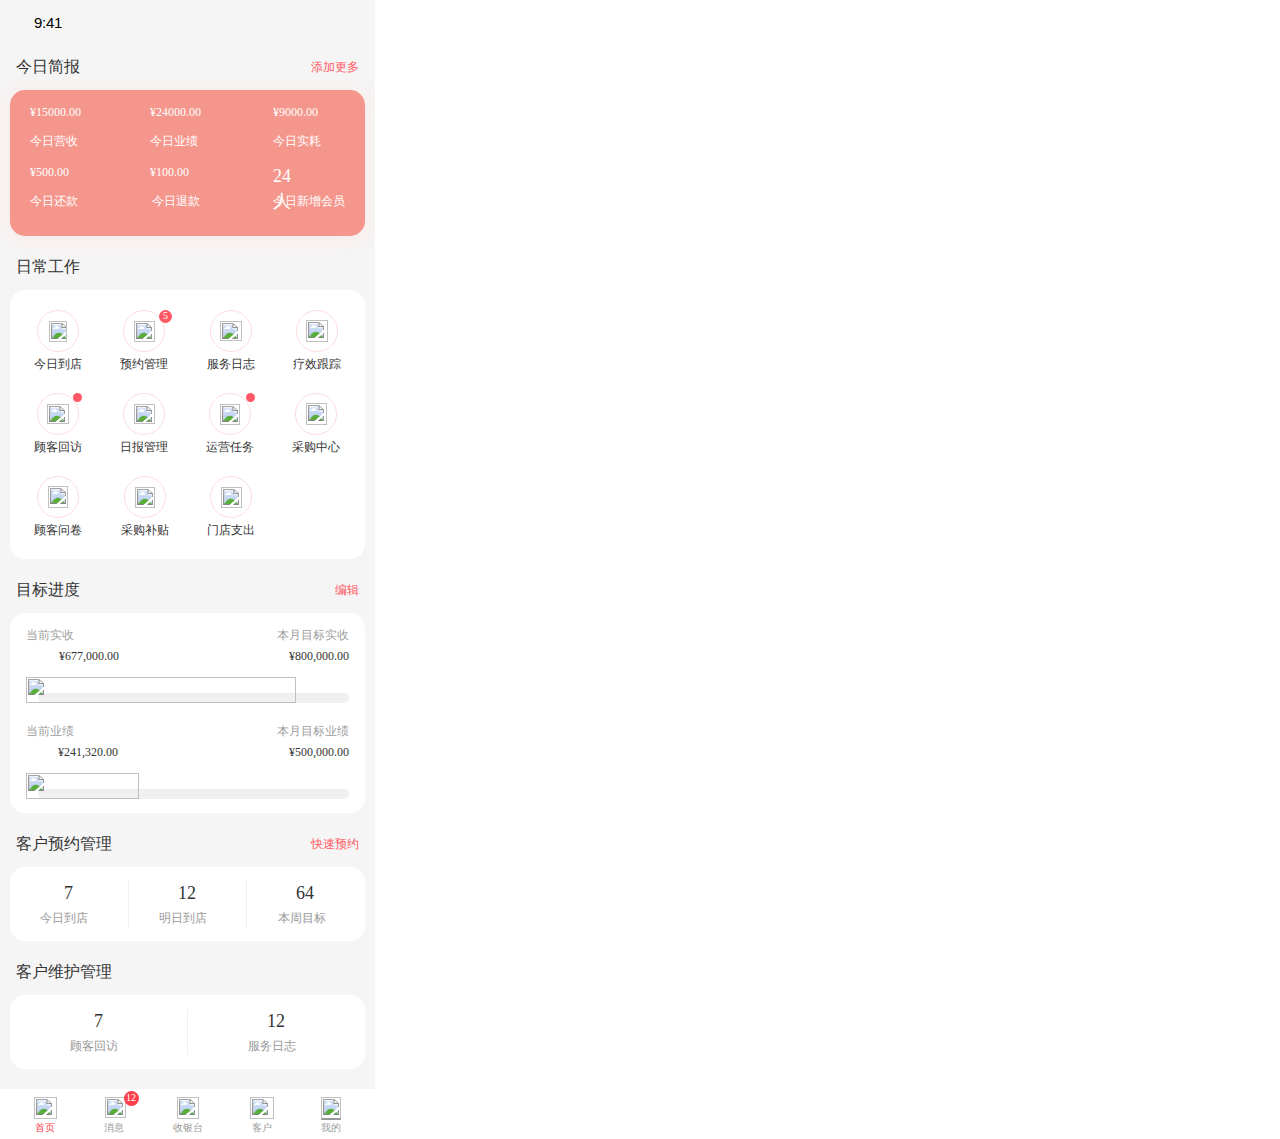
==== lanhu/lanhu.html @ e345dccb "测试" ====
<!DOCTYPE html>
<html lang="en">

<head>
  <meta charset="UTF-8" />
  <meta name="viewport" content="width=device-width, initial-scale=1.0" />
  <title>Document</title>
  <style>
    body {
      margin: 0;
    }

    ::-webkit-scrollbar {
      display: none;
    }

    .container {
      z-index: 1;
      position: relative;
      width: 375px;
      height: 1139px;
      background-color: rgba(245, 245, 245, 1);
      overflow: hidden;
      box-sizing: border-box;
      display: flex;
      flex-direction: column;
      justify-content: flex-end;
      padding-bottom: 0;
    }

    .outer1 {
      z-index: auto;
      width: 375px;
      height: 1125px;
      display: flex;
      flex-direction: column;
    }

    .mod1 {
      z-index: auto;
      width: 340px;
      height: 18px;
      margin-left: 21px;
      margin-top: 0;
      flex-direction: row;
      display: flex;
    }

    .word1 {
      z-index: 17;
      width: 54px;
      display: block;
      color: rgba(0, 0, 0, 1);
      font-size: 15px;
      letter-spacing: -0.30000001192092896px;
      font-family: Helvetica;
      line-height: 18px;
      text-align: center;
      margin-left: 0;
    }

    .label1 {
      z-index: 11;
      width: 17px;
      height: 11px;
      margin-top: 4px;
      margin-left: 219px;
    }

    .label2 {
      z-index: 7;
      width: 16px;
      height: 11px;
      margin-top: 4px;
      margin-left: 5px;
    }

    .icon1 {
      z-index: 3;
      width: 25px;
      height: 12px;
      margin-top: 3px;
      margin-left: 4px;
      margin-right: 0;
    }

    .mod2 {
      z-index: auto;
      width: 343px;
      height: 22px;
      margin-left: 16px;
      margin-top: 24px;
      flex-direction: row;
      display: flex;
    }

    .word2 {
      z-index: 18;
      width: 64px;
      display: block;
      color: rgba(51, 51, 51, 1);
      font-size: 16px;
      font-family: PingFangSC-Medium;
      line-height: 22px;
      text-align: left;
      margin-left: 0;
    }

    .icon2 {
      z-index: 107;
      width: 13px;
      height: 13px;
      margin-top: 5px;
      margin-left: 214px;
    }

    .word3 {
      z-index: 106;
      width: 48px;
      display: block;
      color: rgba(255, 88, 100, 1);
      font-size: 12px;
      font-family: PingFangSC-Regular;
      line-height: 17px;
      text-align: left;
      margin-top: 3px;
      margin-left: 4px;
      margin-right: 0;
    }

    .mod3 {
      z-index: 22;
      height: 146px;
      border-radius: 15px 15px 15px 15px;
      background-color: rgba(245, 150, 140, 1);
      box-shadow: 0px 2px 20px 2px #fdeae8;
      align-self: center;
      margin-top: 12px;
      width: 355px;
      display: flex;
      flex-direction: column;
      box-sizing: border-box;
    }

    .main1 {
      z-index: auto;
      width: 312px;
      height: 25px;
      margin-left: 20px;
      margin-top: 14px;
      flex-direction: row;
      display: flex;
      justify-content: space-between;
    }

    .word4 {
      z-index: 95;
      width: 76px;
      display: block;
      color: rgba(255, 255, 255, 1);
      font-size: 12px;
      font-family: PingFangSC-Medium;
      line-height: 17px;
      text-align: left;
      margin-top: 0;
    }

    .info1 {
      z-index: 130;
      width: 79px;
      display: block;
      color: rgba(255, 255, 255, 1);
      font-size: 12px;
      font-family: PingFangSC-Medium;
      line-height: 17px;
      text-align: left;
      margin-top: 0;
    }

    .word5 {
      z-index: 102;
      width: 69px;
      display: block;
      color: rgba(255, 255, 255, 1);
      font-size: 12px;
      font-family: PingFangSC-Medium;
      line-height: 17px;
      text-align: left;
      margin-top: 0;
    }

    .main2 {
      z-index: auto;
      width: 291px;
      height: 17px;
      margin-left: 20px;
      margin-top: 4px;
      flex-direction: row;
      display: flex;
    }

    .info2 {
      z-index: 94;
      width: 48px;
      display: block;
      color: rgba(255, 255, 255, 1);
      font-size: 12px;
      font-family: PingFangSC-Regular;
      line-height: 17px;
      text-align: left;
      margin-left: 0;
    }

    .icon3 {
      z-index: 91;
      width: 5px;
      height: 9px;
      margin-top: 4px;
      margin-left: 4px;
    }

    .txt1 {
      z-index: 131;
      width: 48px;
      display: block;
      color: rgba(255, 255, 255, 1);
      font-size: 12px;
      font-family: PingFangSC-Regular;
      line-height: 17px;
      text-align: left;
      margin-left: 63px;
    }

    .txt2 {
      z-index: 101;
      width: 48px;
      display: block;
      color: rgba(255, 255, 255, 1);
      font-size: 12px;
      font-family: PingFangSC-Regular;
      line-height: 17px;
      text-align: left;
      margin-left: 75px;
      margin-right: 0;
    }

    .main3 {
      z-index: auto;
      width: 277px;
      height: 25px;
      margin-left: 20px;
      margin-top: 14px;
      flex-direction: row;
      display: flex;
    }

    .txt3 {
      z-index: 97;
      width: 58px;
      display: block;
      color: rgba(255, 255, 255, 1);
      font-size: 12px;
      font-family: PingFangSC-Medium;
      line-height: 17px;
      text-align: left;
      margin-left: 0;
    }

    .txt4 {
      z-index: 128;
      width: 54px;
      display: block;
      color: rgba(255, 255, 255, 1);
      font-size: 12px;
      font-family: PingFangSC-Medium;
      line-height: 17px;
      text-align: left;
      margin-left: 62px;
    }

    .info3 {
      z-index: 105;
      width: 34px;
      display: block;
      color: rgba(255, 255, 255, 1);
      font-size: 18px;
      font-family: PingFangSC-Medium;
      line-height: 25px;
      text-align: left;
      margin-left: 69px;
      margin-right: 0;
    }

    .main4 {
      z-index: auto;
      width: 315px;
      height: 17px;
      margin-left: 20px;
      margin-top: 4px;
      flex-direction: row;
      display: flex;
      justify-content: space-between;
    }

    .txt5 {
      z-index: 98;
      width: 48px;
      display: block;
      color: rgba(255, 255, 255, 1);
      font-size: 12px;
      font-family: PingFangSC-Regular;
      line-height: 17px;
      text-align: left;
      margin-top: 0;
    }

    .txt6 {
      z-index: 127;
      width: 48px;
      display: block;
      color: rgba(255, 255, 255, 1);
      font-size: 12px;
      font-family: PingFangSC-Regular;
      line-height: 17px;
      text-align: left;
      margin-top: 0;
    }

    .info4 {
      z-index: 104;
      width: 72px;
      display: block;
      color: rgba(255, 255, 255, 1);
      font-size: 12px;
      font-family: PingFangSC-Regular;
      line-height: 17px;
      text-align: left;
      margin-top: 0;
    }

    .main5 {
      z-index: auto;
      width: 6px;
      height: 14px;
      margin-left: 175px;
      margin-top: 8px;
      flex-direction: row;
      display: flex;
    }

    .icon4 {
      z-index: 122;
      width: 6px;
      height: 14px;
      margin-right: 0;
    }

    .txt7 {
      z-index: 21;
      width: 64px;
      display: block;
      color: rgba(51, 51, 51, 1);
      font-size: 16px;
      font-family: PingFangSC-Medium;
      line-height: 22px;
      text-align: left;
      align-self: flex-start;
      margin-left: 16px;
      margin-top: 20px;
    }

    .mod4 {
      z-index: 90;
      height: 269px;
      border-radius: 15px 15px 15px 15px;
      background-color: rgba(255, 255, 255, 1);
      align-self: center;
      margin-top: 12px;
      width: 355px;
      display: flex;
      flex-direction: column;
      box-sizing: border-box;
    }

    .bd1 {
      z-index: auto;
      width: 301px;
      height: 42px;
      margin-left: 27px;
      margin-top: 20px;
      flex-direction: row;
      display: flex;
      justify-content: space-between;
    }

    .bd2 {
      z-index: 170;
      height: 42px;
      border-color: rgba(255, 220, 220, 1);
      border-width: 1px;
      border-style: solid;
      background-color: rgba(255, 255, 255, 1);
      border-radius: 50%;
      width: 42px;
      justify-content: center;
      align-items: center;
      display: flex;
      flex-direction: column;
      box-sizing: border-box;
    }

    .label3 {
      z-index: 171;
      width: 18px;
      height: 21px;
    }

    .bd3 {
      z-index: 140;
      height: 42px;
      border-color: rgba(255, 220, 220, 1);
      border-width: 1px;
      border-style: solid;
      background-color: rgba(255, 255, 255, 1);
      border-radius: 50%;
      width: 42px;
      justify-content: center;
      align-items: flex-end;
      padding-right: 9px;
      display: flex;
      flex-direction: column;
      box-sizing: border-box;
    }

    .label4 {
      z-index: 141;
      width: 21px;
      height: 21px;
    }

    .bd4 {
      z-index: 199;
      height: 42px;
      border-color: rgba(255, 220, 220, 1);
      border-width: 1px;
      border-style: solid;
      background-color: rgba(255, 255, 255, 1);
      border-radius: 50%;
      width: 42px;
      justify-content: center;
      align-items: center;
      display: flex;
      flex-direction: column;
      box-sizing: border-box;
    }

    .icon5 {
      z-index: 200;
      width: 22px;
      height: 20px;
    }

    .bd5 {
      z-index: 234;
      height: 42px;
      border-color: rgba(255, 220, 220, 1);
      border-width: 1px;
      border-style: solid;
      background-color: rgba(255, 255, 255, 1);
      border-radius: 50%;
      width: 42px;
      justify-content: center;
      align-items: center;
      display: flex;
      flex-direction: column;
      box-sizing: border-box;
    }

    .label5 {
      z-index: 235;
      width: 22px;
      height: 22px;
    }

    .bd6 {
      z-index: auto;
      width: 307px;
      height: 17px;
      margin-left: 24px;
      margin-top: 4px;
      flex-direction: row;
      display: flex;
      justify-content: space-between;
    }

    .word6 {
      z-index: 178;
      width: 48px;
      display: block;
      color: rgba(51, 51, 51, 1);
      font-size: 12px;
      font-family: PingFangSC-Regular;
      line-height: 17px;
      text-align: left;
      margin-top: 0;
    }

    .word7 {
      z-index: 150;
      width: 48px;
      display: block;
      color: rgba(51, 51, 51, 1);
      font-size: 12px;
      font-family: PingFangSC-Regular;
      line-height: 17px;
      text-align: left;
      margin-top: 0;
    }

    .word8 {
      z-index: 207;
      width: 48px;
      display: block;
      color: rgba(51, 51, 51, 1);
      font-size: 12px;
      font-family: PingFangSC-Regular;
      line-height: 17px;
      text-align: left;
      margin-top: 0;
    }

    .word9 {
      z-index: 249;
      width: 48px;
      display: block;
      color: rgba(51, 51, 51, 1);
      font-size: 12px;
      font-family: PingFangSC-Regular;
      line-height: 17px;
      text-align: left;
      margin-top: 0;
    }

    .bd7 {
      z-index: auto;
      width: 300px;
      height: 42px;
      margin-left: 27px;
      margin-top: 20px;
      flex-direction: row;
      display: flex;
      justify-content: space-between;
    }

    .group1 {
      z-index: 190;
      height: 42px;
      border-color: rgba(255, 220, 220, 1);
      border-width: 1px;
      border-style: solid;
      background-color: rgba(255, 255, 255, 1);
      border-radius: 50%;
      width: 42px;
      justify-content: center;
      align-items: center;
      display: flex;
      flex-direction: column;
      box-sizing: border-box;
    }

    .icon6 {
      z-index: 191;
      width: 22px;
      height: 20px;
    }

    .group2 {
      z-index: 159;
      height: 42px;
      border-color: rgba(255, 220, 220, 1);
      border-width: 1px;
      border-style: solid;
      background-color: rgba(255, 255, 255, 1);
      border-radius: 50%;
      width: 42px;
      justify-content: center;
      align-items: center;
      display: flex;
      flex-direction: column;
      box-sizing: border-box;
    }

    .label6 {
      z-index: 160;
      width: 21px;
      height: 20px;
    }

    .group3 {
      z-index: 208;
      height: 42px;
      border-color: rgba(255, 220, 220, 1);
      border-width: 1px;
      border-style: solid;
      background-color: rgba(255, 255, 255, 1);
      border-radius: 50%;
      width: 42px;
      justify-content: center;
      align-items: center;
      display: flex;
      flex-direction: column;
      box-sizing: border-box;
    }

    .label7 {
      z-index: 209;
      width: 20px;
      height: 21px;
    }

    .group4 {
      z-index: 225;
      height: 42px;
      border-color: rgba(255, 220, 220, 1);
      border-width: 1px;
      border-style: solid;
      background-color: rgba(255, 255, 255, 1);
      border-radius: 50%;
      width: 42px;
      justify-content: center;
      align-items: center;
      display: flex;
      flex-direction: column;
      box-sizing: border-box;
    }

    .label8 {
      z-index: 226;
      width: 21px;
      height: 22px;
    }

    .bd8 {
      z-index: auto;
      width: 306px;
      height: 17px;
      margin-left: 24px;
      margin-top: 4px;
      flex-direction: row;
      display: flex;
      justify-content: space-between;
    }

    .word10 {
      z-index: 198;
      width: 48px;
      display: block;
      color: rgba(51, 51, 51, 1);
      font-size: 12px;
      font-family: PingFangSC-Regular;
      line-height: 17px;
      text-align: left;
      margin-top: 0;
    }

    .info5 {
      z-index: 169;
      width: 48px;
      display: block;
      color: rgba(51, 51, 51, 1);
      font-size: 12px;
      font-family: PingFangSC-Regular;
      line-height: 17px;
      text-align: left;
      margin-top: 0;
    }

    .info6 {
      z-index: 217;
      width: 48px;
      display: block;
      color: rgba(51, 51, 51, 1);
      font-size: 12px;
      font-family: PingFangSC-Regular;
      line-height: 17px;
      text-align: left;
      margin-top: 0;
    }

    .info7 {
      z-index: 233;
      width: 48px;
      display: block;
      color: rgba(51, 51, 51, 1);
      font-size: 12px;
      font-family: PingFangSC-Regular;
      line-height: 17px;
      text-align: left;
      margin-top: 0;
    }

    .bd9 {
      z-index: auto;
      width: 215px;
      height: 42px;
      margin-left: 27px;
      margin-top: 20px;
      flex-direction: row;
      display: flex;
      justify-content: space-between;
    }

    .box1 {
      z-index: 179;
      height: 42px;
      border-color: rgba(255, 220, 220, 1);
      border-width: 1px;
      border-style: solid;
      background-color: rgba(255, 255, 255, 1);
      border-radius: 50%;
      width: 42px;
      justify-content: center;
      align-items: center;
      display: flex;
      flex-direction: column;
      box-sizing: border-box;
    }

    .label9 {
      z-index: 180;
      width: 20px;
      height: 22px;
    }

    .box2 {
      z-index: 151;
      height: 42px;
      border-color: rgba(255, 220, 220, 1);
      border-width: 1px;
      border-style: solid;
      background-color: rgba(255, 255, 255, 1);
      border-radius: 50%;
      width: 42px;
      justify-content: center;
      align-items: center;
      display: flex;
      flex-direction: column;
      box-sizing: border-box;
    }

    .icon7 {
      z-index: 152;
      width: 20px;
      height: 21px;
    }

    .box3 {
      z-index: 218;
      height: 42px;
      border-color: rgba(255, 220, 220, 1);
      border-width: 1px;
      border-style: solid;
      background-color: rgba(255, 255, 255, 1);
      border-radius: 50%;
      width: 42px;
      justify-content: flex-end;
      padding-bottom: 9px;
      align-items: center;
      display: flex;
      flex-direction: column;
      box-sizing: border-box;
    }

    .label10 {
      z-index: 219;
      width: 21px;
      height: 21px;
    }

    .bd10 {
      z-index: auto;
      width: 221px;
      height: 17px;
      margin-left: 24px;
      margin-top: 4px;
      flex-direction: row;
      display: flex;
      justify-content: space-between;
    }

    .txt8 {
      z-index: 189;
      width: 48px;
      display: block;
      color: rgba(51, 51, 51, 1);
      font-size: 12px;
      font-family: PingFangSC-Regular;
      line-height: 17px;
      text-align: left;
      margin-top: 0;
    }

    .txt9 {
      z-index: 158;
      width: 48px;
      display: block;
      color: rgba(51, 51, 51, 1);
      font-size: 12px;
      font-family: PingFangSC-Regular;
      line-height: 17px;
      text-align: left;
      margin-top: 0;
    }

    .info8 {
      z-index: 224;
      width: 48px;
      display: block;
      color: rgba(51, 51, 51, 1);
      font-size: 12px;
      font-family: PingFangSC-Regular;
      line-height: 17px;
      text-align: left;
      margin-top: 0;
    }

    .mod5 {
      z-index: auto;
      width: 343px;
      height: 22px;
      margin-left: 16px;
      margin-top: 20px;
      flex-direction: row;
      display: flex;
    }

    .info9 {
      z-index: 250;
      width: 64px;
      display: block;
      color: rgba(51, 51, 51, 1);
      font-size: 16px;
      font-family: PingFangSC-Medium;
      line-height: 22px;
      text-align: left;
      margin-left: 0;
    }

    .icon8 {
      z-index: 335;
      width: 13px;
      height: 13px;
      margin-top: 5px;
      margin-left: 238px;
    }

    .txt10 {
      z-index: 334;
      width: 24px;
      display: block;
      color: rgba(255, 88, 100, 1);
      font-size: 12px;
      font-family: PingFangSC-Regular;
      line-height: 17px;
      text-align: left;
      margin-top: 3px;
      margin-left: 4px;
      margin-right: 0;
    }

    .mod6 {
      z-index: 251;
      height: 200px;
      border-radius: 15px 15px 15px 15px;
      background-color: rgba(255, 255, 255, 1);
      align-self: center;
      margin-top: 12px;
      width: 355px;
      justify-content: center;
      align-items: center;
      display: flex;
      flex-direction: column;
      box-sizing: border-box;
    }

    .bd11 {
      z-index: auto;
      width: 323px;
      height: 172px;
      display: flex;
      flex-direction: column;
    }

    .wrap1 {
      z-index: auto;
      width: 323px;
      height: 17px;
      margin-left: 0;
      margin-top: 0;
      flex-direction: row;
      display: flex;
      justify-content: space-between;
    }

    .txt11 {
      z-index: 332;
      width: 48px;
      display: block;
      color: rgba(153, 153, 153, 0.99);
      font-size: 12px;
      font-family: PingFangSC-Regular;
      line-height: 17px;
      text-align: right;
      margin-top: 0;
    }

    .txt12 {
      z-index: 330;
      width: 72px;
      display: block;
      color: rgba(153, 153, 153, 0.99);
      font-size: 12px;
      font-family: PingFangSC-Regular;
      line-height: 17px;
      text-align: right;
      margin-top: 0;
    }

    .wrap2 {
      z-index: auto;
      width: 323px;
      height: 25px;
      margin-left: 0;
      margin-top: 4px;
      flex-direction: row;
      display: flex;
      justify-content: space-between;
    }

    .info10 {
      z-index: 328;
      width: 93px;
      display: block;
      color: rgba(51, 51, 51, 1);
      font-size: 12px;
      font-family: PingFangSC-Medium;
      line-height: 17px;
      text-align: right;
      margin-top: 0;
    }

    .word11 {
      z-index: 326;
      width: 95px;
      display: block;
      color: rgba(51, 51, 51, 1);
      font-size: 12px;
      font-family: PingFangSC-Medium;
      line-height: 17px;
      text-align: right;
      margin-top: 0;
    }

    .wrap3 {
      z-index: 252;
      width: 311px;
      height: 10px;
      border-radius: 7.5px 7.5px 7.5px 7.5px;
      background-color: rgba(240, 240, 240, 1);
      align-self: flex-end;
      margin-right: 0;
      margin-top: 20px;
      display: flex;
      flex-direction: column;
      box-sizing: border-box;
    }

    .wrap4 {
      z-index: auto;
      width: 323px;
      height: 17px;
      margin-left: 0;
      margin-top: 20px;
      flex-direction: row;
      display: flex;
      justify-content: space-between;
    }

    .word12 {
      z-index: 331;
      width: 48px;
      display: block;
      color: rgba(153, 153, 153, 0.99);
      font-size: 12px;
      font-family: PingFangSC-Regular;
      line-height: 17px;
      text-align: right;
      margin-top: 0;
    }

    .word13 {
      z-index: 333;
      width: 72px;
      display: block;
      color: rgba(153, 153, 153, 0.99);
      font-size: 12px;
      font-family: PingFangSC-Regular;
      line-height: 17px;
      text-align: right;
      margin-top: 0;
    }

    .wrap5 {
      z-index: auto;
      width: 323px;
      height: 25px;
      margin-left: 0;
      margin-top: 4px;
      flex-direction: row;
      display: flex;
      justify-content: space-between;
    }

    .word14 {
      z-index: 329;
      width: 92px;
      display: block;
      color: rgba(51, 51, 51, 1);
      font-size: 12px;
      font-family: PingFangSC-Medium;
      line-height: 17px;
      text-align: right;
      margin-top: 0;
    }

    .word15 {
      z-index: 327;
      width: 95px;
      display: block;
      color: rgba(51, 51, 51, 1);
      font-size: 12px;
      font-family: PingFangSC-Medium;
      line-height: 17px;
      text-align: right;
      margin-top: 0;
    }

    .wrap6 {
      z-index: 253;
      width: 311px;
      height: 10px;
      border-radius: 7.5px 7.5px 7.5px 7.5px;
      background-color: rgba(240, 240, 240, 1);
      align-self: flex-end;
      margin-right: 0;
      margin-top: 20px;
      display: flex;
      flex-direction: column;
      box-sizing: border-box;
    }

    .mod7 {
      z-index: auto;
      width: 343px;
      height: 22px;
      margin-left: 16px;
      margin-top: 20px;
      flex-direction: row;
      display: flex;
    }

    .word16 {
      z-index: 19;
      width: 96px;
      display: block;
      color: rgba(51, 51, 51, 1);
      font-size: 16px;
      font-family: PingFangSC-Medium;
      line-height: 22px;
      text-align: left;
      margin-left: 0;
    }

    .label11 {
      z-index: 114;
      width: 13px;
      height: 13px;
      margin-top: 6px;
      margin-left: 182px;
    }

    .word17 {
      z-index: 113;
      width: 48px;
      display: block;
      color: rgba(255, 88, 100, 1);
      font-size: 12px;
      font-family: PingFangSC-Regular;
      line-height: 17px;
      text-align: left;
      margin-top: 3px;
      margin-left: 4px;
      margin-right: 0;
    }

    .mod8 {
      z-index: 23;
      height: 74px;
      border-radius: 15px 15px 15px 15px;
      background-color: rgba(255, 255, 255, 1);
      align-self: center;
      margin-top: 12px;
      width: 355px;
      justify-content: center;
      align-items: center;
      display: flex;
      flex-direction: column;
      box-sizing: border-box;
    }

    .bd12 {
      z-index: auto;
      width: 295px;
      height: 46px;
      flex-direction: row;
      display: flex;
    }

    .section1 {
      z-index: auto;
      width: 48px;
      height: 46px;
      margin-left: 0;
      display: flex;
      flex-direction: column;
    }

    .txt13 {
      z-index: 77;
      width: 10px;
      display: block;
      color: rgba(51, 51, 51, 1);
      font-size: 18px;
      font-family: PingFangSC-Medium;
      line-height: 25px;
      text-align: left;
      align-self: flex-end;
      margin-right: 14px;
      margin-top: 0;
    }

    .word18 {
      z-index: 79;
      width: 48px;
      display: block;
      color: rgba(153, 153, 153, 1);
      font-size: 12px;
      font-family: PingFangSC-Regular;
      line-height: 17px;
      text-align: left;
      align-self: center;
      margin-top: 4px;
    }

    .label12 {
      z-index: 80;
      width: 5px;
      height: 9px;
      margin-top: 33px;
      margin-left: 4px;
    }

    .section2 {
      z-index: 343;
      width: 1px;
      height: 46px;
      border-radius: 0 0 0 0;
      background-color: rgba(240, 240, 240, 1);
      margin-left: 31px;
      display: flex;
      flex-direction: column;
      box-sizing: border-box;
    }

    .section3 {
      z-index: auto;
      width: 48px;
      height: 46px;
      margin-left: 30px;
      display: flex;
      flex-direction: column;
    }

    .word19 {
      z-index: 61;
      width: 19px;
      display: block;
      color: rgba(51, 51, 51, 1);
      font-size: 18px;
      font-family: PingFangSC-Medium;
      line-height: 25px;
      text-align: left;
      align-self: flex-end;
      margin-right: 10px;
      margin-top: 0;
    }

    .word20 {
      z-index: 57;
      width: 48px;
      display: block;
      color: rgba(153, 153, 153, 1);
      font-size: 12px;
      font-family: PingFangSC-Regular;
      line-height: 17px;
      text-align: left;
      align-self: center;
      margin-top: 4px;
    }

    .icon9 {
      z-index: 58;
      width: 5px;
      height: 9px;
      margin-top: 33px;
      margin-left: 4px;
    }

    .section4 {
      z-index: 344;
      width: 1px;
      height: 46px;
      border-radius: 0 0 0 0;
      background-color: rgba(240, 240, 240, 1);
      margin-left: 30px;
      display: flex;
      flex-direction: column;
      box-sizing: border-box;
    }

    .section5 {
      z-index: auto;
      width: 48px;
      height: 46px;
      margin-left: 31px;
      display: flex;
      flex-direction: column;
    }

    .word21 {
      z-index: 75;
      width: 22px;
      display: block;
      color: rgba(51, 51, 51, 1);
      font-size: 18px;
      font-family: PingFangSC-Medium;
      line-height: 25px;
      text-align: left;
      align-self: flex-end;
      margin-right: 8px;
      margin-top: 0;
    }

    .info11 {
      z-index: 71;
      width: 48px;
      display: block;
      color: rgba(153, 153, 153, 1);
      font-size: 12px;
      font-family: PingFangSC-Regular;
      line-height: 17px;
      text-align: left;
      align-self: center;
      margin-top: 4px;
    }

    .icon10 {
      z-index: 72;
      width: 5px;
      height: 9px;
      margin-top: 33px;
      margin-left: 4px;
      margin-right: 0;
    }

    .word22 {
      z-index: 20;
      width: 96px;
      display: block;
      color: rgba(51, 51, 51, 1);
      font-size: 16px;
      font-family: PingFangSC-Medium;
      line-height: 22px;
      text-align: left;
      align-self: flex-start;
      margin-left: 16px;
      margin-top: 20px;
    }

    .mod9 {
      z-index: 24;
      height: 74px;
      border-radius: 15px 15px 15px 15px;
      background-color: rgba(255, 255, 255, 1);
      align-self: center;
      margin-top: 12px;
      width: 355px;
      justify-content: center;
      align-items: center;
      display: flex;
      flex-direction: column;
      box-sizing: border-box;
    }

    .main6 {
      z-index: auto;
      width: 235px;
      height: 46px;
      flex-direction: row;
      display: flex;
    }

    .section6 {
      z-index: auto;
      width: 48px;
      height: 46px;
      margin-left: 0;
      display: flex;
      flex-direction: column;
    }

    .word23 {
      z-index: 89;
      width: 10px;
      display: block;
      color: rgba(51, 51, 51, 1);
      font-size: 18px;
      font-family: PingFangSC-Medium;
      line-height: 25px;
      text-align: left;
      align-self: flex-end;
      margin-right: 14px;
      margin-top: 0;
    }

    .txt14 {
      z-index: 88;
      width: 48px;
      display: block;
      color: rgba(153, 153, 153, 1);
      font-size: 12px;
      font-family: PingFangSC-Regular;
      line-height: 17px;
      text-align: left;
      align-self: center;
      margin-top: 4px;
    }

    .icon11 {
      z-index: 85;
      width: 5px;
      height: 9px;
      margin-top: 33px;
      margin-left: 4px;
    }

    .section7 {
      z-index: 345;
      width: 1px;
      height: 46px;
      border-radius: 0 0 0 0;
      background-color: rgba(240, 240, 240, 1);
      margin-left: 60px;
      display: flex;
      flex-direction: column;
      box-sizing: border-box;
    }

    .section8 {
      z-index: auto;
      width: 48px;
      height: 46px;
      margin-left: 60px;
      display: flex;
      flex-direction: column;
    }

    .word24 {
      z-index: 68;
      width: 19px;
      display: block;
      color: rgba(51, 51, 51, 1);
      font-size: 18px;
      font-family: PingFangSC-Medium;
      line-height: 25px;
      text-align: left;
      align-self: flex-end;
      margin-right: 10px;
      margin-top: 0;
    }

    .word25 {
      z-index: 64;
      width: 48px;
      display: block;
      color: rgba(153, 153, 153, 1);
      font-size: 12px;
      font-family: PingFangSC-Regular;
      line-height: 17px;
      text-align: left;
      align-self: center;
      margin-top: 4px;
    }

    .icon12 {
      z-index: 65;
      width: 5px;
      height: 9px;
      margin-top: 33px;
      margin-left: 4px;
      margin-right: 0;
    }

    .mod10 {
      z-index: 25;
      height: 50px;
      border-radius: 0 0 0 0;
      background-color: rgba(255, 255, 255, 1);
      align-self: center;
      margin-top: 20px;
      width: 375px;
      display: flex;
      flex-direction: column;
      box-sizing: border-box;
    }

    .box4 {
      z-index: auto;
      width: 307px;
      height: 23px;
      margin-left: 34px;
      margin-top: 8px;
      flex-direction: row;
      display: flex;
    }

    .label13 {
      z-index: 28;
      width: 23px;
      height: 22px;
      margin-left: 0;
    }

    .label14 {
      z-index: 132;
      width: 21px;
      height: 21px;
      margin-left: 48px;
    }

    .label15 {
      z-index: 43;
      width: 22px;
      height: 22px;
      margin-left: 51px;
    }

    .label16 {
      z-index: 52;
      width: 24px;
      height: 22px;
      margin-left: 51px;
    }

    .outer2 {
      z-index: 40;
      width: 20px;
      height: 2px;
      border-radius: 1px 1px 1px 1px;
      background-color: rgba(153, 153, 153, 1);
      margin-top: 21px;
      margin-left: 47px;
      display: flex;
      flex-direction: column;
      box-sizing: border-box;
    }

    .label17 {
      z-index: 36;
      width: 20px;
      height: 22px;
      margin-left: -20px;
      margin-right: 0;
    }

    .box5 {
      z-index: auto;
      width: 306px;
      height: 14px;
      margin-left: 35px;
      margin-top: 1px;
      flex-direction: row;
      display: flex;
      justify-content: space-between;
    }

    .word26 {
      z-index: 27;
      width: 20px;
      display: block;
      color: rgba(254, 63, 77, 1);
      font-size: 10px;
      font-family: PingFangSC-Regular;
      line-height: 14px;
      text-align: left;
      margin-top: 0;
    }

    .info12 {
      z-index: 33;
      width: 20px;
      display: block;
      color: rgba(153, 153, 153, 1);
      font-size: 10px;
      font-family: PingFangSC-Regular;
      line-height: 14px;
      text-align: left;
      margin-top: 0;
    }

    .info13 {
      z-index: 42;
      width: 30px;
      display: block;
      color: rgba(153, 153, 153, 1);
      font-size: 10px;
      font-family: PingFangSC-Regular;
      line-height: 14px;
      text-align: left;
      margin-top: 0;
    }

    .word27 {
      z-index: 51;
      width: 20px;
      display: block;
      color: rgba(153, 153, 153, 1);
      font-size: 10px;
      font-family: PingFangSC-Regular;
      line-height: 14px;
      text-align: left;
      margin-top: 0;
    }

    .word28 {
      z-index: 35;
      width: 20px;
      display: block;
      color: rgba(153, 153, 153, 1);
      font-size: 10px;
      font-family: PingFangSC-Regular;
      line-height: 14px;
      text-align: left;
      margin-top: 0;
    }

    .info14 {
      z-index: 349;
      position: absolute;
      left: 163px;
      top: 309px;
      width: 6px;
      display: block;
      color: rgba(255, 255, 255, 1);
      font-size: 10px;
      font-family: PingFangSC-Regular;
      line-height: 14px;
      text-align: left;
    }

    .outer3 {
      z-index: 348;
      position: absolute;
      left: 159px;
      top: 310px;
      width: 13px;
      height: 13px;
      background-color: rgba(255, 88, 100, 1);
      border-radius: 50%;
      display: flex;
      flex-direction: column;
      box-sizing: border-box;
    }

    .outer4 {
      z-index: 347;
      position: absolute;
      left: 246px;
      top: 393px;
      width: 9px;
      height: 9px;
      background-color: rgba(255, 88, 100, 1);
      border-radius: 50%;
      display: flex;
      flex-direction: column;
      box-sizing: border-box;
    }

    .outer5 {
      z-index: 346;
      position: absolute;
      left: 73px;
      top: 393px;
      width: 9px;
      height: 9px;
      background-color: rgba(255, 88, 100, 1);
      border-radius: 50%;
      display: flex;
      flex-direction: column;
      box-sizing: border-box;
    }

    .pic1 {
      z-index: 254;
      position: absolute;
      left: 26px;
      top: 677px;
      width: 270px;
      height: 26px;
    }

    .img1 {
      z-index: 300;
      position: absolute;
      left: 26px;
      top: 773px;
      width: 113px;
      height: 26px;
    }

    .outer6 {
      z-index: 138;
      height: 15px;
      background-color: rgba(254, 63, 77, 1);
      border-radius: 50%;
      width: 15px;
      justify-content: flex-start;
      align-items: center;
      position: absolute;
      left: 124px;
      top: 1091px;
      display: flex;
      flex-direction: column;
      box-sizing: border-box;
      padding-top: 0;
    }

    .txt15 {
      z-index: 139;
      width: 11px;
      display: block;
      color: rgba(255, 255, 255, 1);
      font-size: 10px;
      font-family: PingFangSC-Regular;
      line-height: 14px;
      text-align: left;
    }
  </style>
  <!-- <style src="./index.css"></style> -->
</head>

<body>
  <div class="container">
    <div class="outer1">
      <div class="mod1">
        <span class="word1">9:41</span>
        <img class="label1"
          src="https://lanhu.oss-cn-beijing.aliyuncs.com/SketchPng3e60438a9f4c1a6266ffa81e6c697342b6dc328939e2539d633d06261b6f609a" />
        <img class="label2"
          src="https://lanhu.oss-cn-beijing.aliyuncs.com/SketchPngdd5626102674acbe692a54bb11533322071f2388cc6fa2e4a321cbacf262d3f7" />
        <img class="icon1"
          src="https://lanhu.oss-cn-beijing.aliyuncs.com/SketchPng4bc2688b3dbadb77e8fec419285a9301507e335dde3a9af8e739a9774e542d76" />
      </div>
      <div class="mod2">
        <span class="word2">今日简报</span>
        <img class="icon2"
          src="https://lanhu.oss-cn-beijing.aliyuncs.com/SketchPng530b233941de87880e3514040f095566b283b09ccbf05f5f6570504e1f77b055" />
        <span class="word3">添加更多</span>
      </div>
      <div class="mod3">
        <div class="main1">
          <span class="word4">¥15000.00</span>
          <span class="info1">¥24000.00</span>
          <span class="word5">¥9000.00</span>
        </div>
        <div class="main2">
          <span class="info2">今日营收</span>
          <img class="icon3"
            src="https://lanhu.oss-cn-beijing.aliyuncs.com/SketchPng67cda877c8667015124c4ffbf5ed3ef7a97d4aaca83a80cc54b0470ccddef4f8" />
          <span class="txt1">今日业绩</span>
          <span class="txt2">今日实耗</span>
        </div>
        <div class="main3">
          <span class="txt3">¥500.00</span> <span class="txt4">¥100.00</span>
          <span class="info3">24人</span>
        </div>
        <div class="main4">
          <span class="txt5">今日还款</span>
          <span class="txt6">今日退款</span>
          <span class="info4">今日新增会员</span>
        </div>
        <div class="main5">
          <img class="icon4"
            src="https://lanhu.oss-cn-beijing.aliyuncs.com/SketchPngb1811f9485b9252ab8177983a6046e42eb5c387bd28c65bac5beaebb9a245dcd" />
        </div>
      </div>
      <span class="txt7">日常工作</span>
      <div class="mod4">
        <div class="bd1">
          <div class="bd2">
            <img class="label3"
              src="https://lanhu.oss-cn-beijing.aliyuncs.com/SketchPng1c1dbc1638db5b3327f0922d3e9c76ed0fec8c307350944df980e9c5e875e53d" />
          </div>
          <div class="bd3">
            <img class="label4"
              src="https://lanhu.oss-cn-beijing.aliyuncs.com/SketchPnga2c4b9456cbc263621da1ea8f4479d5c53f73c11eab2c377fc601fbfc504672f" />
          </div>
          <div class="bd4">
            <img class="icon5"
              src="https://lanhu.oss-cn-beijing.aliyuncs.com/SketchPng4d7a780005e1e3d44939b0343db1f5c1e697fcc6d2ef95547edd8c5dab0a68d0" />
          </div>
          <div class="bd5">
            <img class="label5"
              src="https://lanhu.oss-cn-beijing.aliyuncs.com/SketchPngea878030e36374ee17e77a8f655f8a5d0c3fe4a763233d3e08c32387978fd8b8" />
          </div>
        </div>
        <div class="bd6">
          <span class="word6">今日到店</span>
          <span class="word7">预约管理</span>
          <span class="word8">服务日志</span>
          <span class="word9">疗效跟踪</span>
        </div>
        <div class="bd7">
          <div class="group1">
            <img class="icon6"
              src="https://lanhu.oss-cn-beijing.aliyuncs.com/SketchPngfab811d10de8bccdc0216089ce553105c22d3e910f8ccf9cabc8cda118b17ac4" />
          </div>
          <div class="group2">
            <img class="label6"
              src="https://lanhu.oss-cn-beijing.aliyuncs.com/SketchPngba36df7e9acf5adbe564b29a374c45ea896d9bbcafaa17a29d4672ee36cd3efc" />
          </div>
          <div class="group3">
            <img class="label7"
              src="https://lanhu.oss-cn-beijing.aliyuncs.com/SketchPng068865f740b05f53d74bb2fce438bd6e8b089958d962e378548eb647adbe9324" />
          </div>
          <div class="group4">
            <img class="label8"
              src="https://lanhu.oss-cn-beijing.aliyuncs.com/SketchPngfaccfd37757a000374e5dc72aba90cbf3a268711c71ee727942c1fcdc49439af" />
          </div>
        </div>
        <div class="bd8">
          <span class="word10">顾客回访</span>
          <span class="info5">日报管理</span>
          <span class="info6">运营任务</span>
          <span class="info7">采购中心</span>
        </div>
        <div class="bd9">
          <div class="box1">
            <img class="label9"
              src="https://lanhu.oss-cn-beijing.aliyuncs.com/SketchPng14da3fe60dc2fa122f845ddb9d6d47192f772c23d3d37d3a6ebb6886b48b0b61" />
          </div>
          <div class="box2">
            <img class="icon7"
              src="https://lanhu.oss-cn-beijing.aliyuncs.com/SketchPng5c448292493c48856dea3cacf5bacb75444f63d53c1698f861be7c3b9c5d4cdc" />
          </div>
          <div class="box3">
            <img class="label10"
              src="https://lanhu.oss-cn-beijing.aliyuncs.com/SketchPngdc22caed271d97a98e7580a3d5903adc1d7c770369709a2837365cb5e547791e" />
          </div>
        </div>
        <div class="bd10">
          <span class="txt8">顾客问卷</span>
          <span class="txt9">采购补贴</span>
          <span class="info8">门店支出</span>
        </div>
      </div>
      <div class="mod5">
        <span class="info9">目标进度</span>
        <img class="icon8"
          src="https://lanhu.oss-cn-beijing.aliyuncs.com/SketchPnga10e16b2b5bac8968bfba2c9e342c16ff29153b7b52b945808f12fabf34766cc" />
        <span class="txt10">编辑</span>
      </div>
      <div class="mod6">
        <div class="bd11">
          <div class="wrap1">
            <span class="txt11">当前实收</span>
            <span class="txt12">本月目标实收</span>
          </div>
          <div class="wrap2">
            <span class="info10">¥677,000.00</span>
            <span class="word11">¥800,000.00</span>
          </div>
          <div class="wrap3"></div>
          <div class="wrap4">
            <span class="word12">当前业绩</span>
            <span class="word13">本月目标业绩</span>
          </div>
          <div class="wrap5">
            <span class="word14">¥241,320.00</span>
            <span class="word15">¥500,000.00</span>
          </div>
          <div class="wrap6"></div>
        </div>
      </div>
      <div class="mod7">
        <span class="word16">客户预约管理</span>
        <img class="label11"
          src="https://lanhu.oss-cn-beijing.aliyuncs.com/SketchPng89f46d4ff1b95d3b22d13b358802e78cf448dbb26bc746192af9572258a0b481" />
        <span class="word17">快速预约</span>
      </div>
      <div class="mod8">
        <div class="bd12">
          <div class="section1">
            <span class="txt13">7</span> <span class="word18">今日到店</span>
          </div>
          <img class="label12"
            src="https://lanhu.oss-cn-beijing.aliyuncs.com/SketchPngb2fa67ab9b703a747a116faf073d30cffb2dd931b01f97e086406d8d703b8ceb" />
          <div class="section2"></div>
          <div class="section3">
            <span class="word19">12</span>
            <span class="word20">明日到店</span>
          </div>
          <img class="icon9"
            src="https://lanhu.oss-cn-beijing.aliyuncs.com/SketchPngb2fa67ab9b703a747a116faf073d30cffb2dd931b01f97e086406d8d703b8ceb" />
          <div class="section4"></div>
          <div class="section5">
            <span class="word21">64</span>
            <span class="info11">本周目标</span>
          </div>
          <img class="icon10"
            src="https://lanhu.oss-cn-beijing.aliyuncs.com/SketchPngb2fa67ab9b703a747a116faf073d30cffb2dd931b01f97e086406d8d703b8ceb" />
        </div>
      </div>
      <span class="word22">客户维护管理</span>
      <div class="mod9">
        <div class="main6">
          <div class="section6">
            <span class="word23">7</span> <span class="txt14">顾客回访</span>
          </div>
          <img class="icon11"
            src="https://lanhu.oss-cn-beijing.aliyuncs.com/SketchPngb2fa67ab9b703a747a116faf073d30cffb2dd931b01f97e086406d8d703b8ceb" />
          <div class="section7"></div>
          <div class="section8">
            <span class="word24">12</span>
            <span class="word25">服务日志</span>
          </div>
          <img class="icon12"
            src="https://lanhu.oss-cn-beijing.aliyuncs.com/SketchPngb2fa67ab9b703a747a116faf073d30cffb2dd931b01f97e086406d8d703b8ceb" />
        </div>
      </div>
      <div class="mod10">
        <div class="box4">
          <img class="label13"
            src="https://lanhu.oss-cn-beijing.aliyuncs.com/SketchPng075d07382d1591b9355cc33a23225834b5ae8a1c00cfbfcfaf7fc33202609ed0" />
          <img class="label14"
            src="https://lanhu.oss-cn-beijing.aliyuncs.com/SketchPng04d93200c862d5f8b4d5d3f83eb4703a80bb1cc2a812fac5386cf45ab5a9c64d" />
          <img class="label15"
            src="https://lanhu.oss-cn-beijing.aliyuncs.com/SketchPng18ef731ad84cdd7943bb0e9948700eeea2f3be547a10170d6fbbf4269b9a2437" />
          <img class="label16"
            src="https://lanhu.oss-cn-beijing.aliyuncs.com/SketchPng779b756d22e9349b60f1265ba4dd0da1f82c1903625cd521924daee2ba108831" />
          <div class="outer2"></div>
          <img class="label17"
            src="https://lanhu.oss-cn-beijing.aliyuncs.com/SketchPng2fdbe40ee70ad3e709684a14a470c38e39b4b62bde8c91289694fd7c209d3c4e" />
        </div>
        <div class="box5">
          <span class="word26">首页</span> <span class="info12">消息</span>
          <span class="info13">收银台</span> <span class="word27">客户</span>
          <span class="word28">我的</span>
        </div>
      </div>
    </div>
    <span class="info14">5</span>
    <div class="outer3"></div>
    <div class="outer4"></div>
    <div class="outer5"></div>
    <img class="pic1"
      src="https://lanhu.oss-cn-beijing.aliyuncs.com/SketchPngc4bfb663742214b8bf314f44b021cfed8f2ba5e1c31a13fabd30de9552ae9217" />
    <img class="img1"
      src="https://lanhu.oss-cn-beijing.aliyuncs.com/SketchPng9e9a285acd1a25a532939bdf027b516fb48ba839ac8cb5d7c86570091059dd97" />
    <div class="outer6"><span class="txt15">12</span></div>
  </div>
</body>

</html>
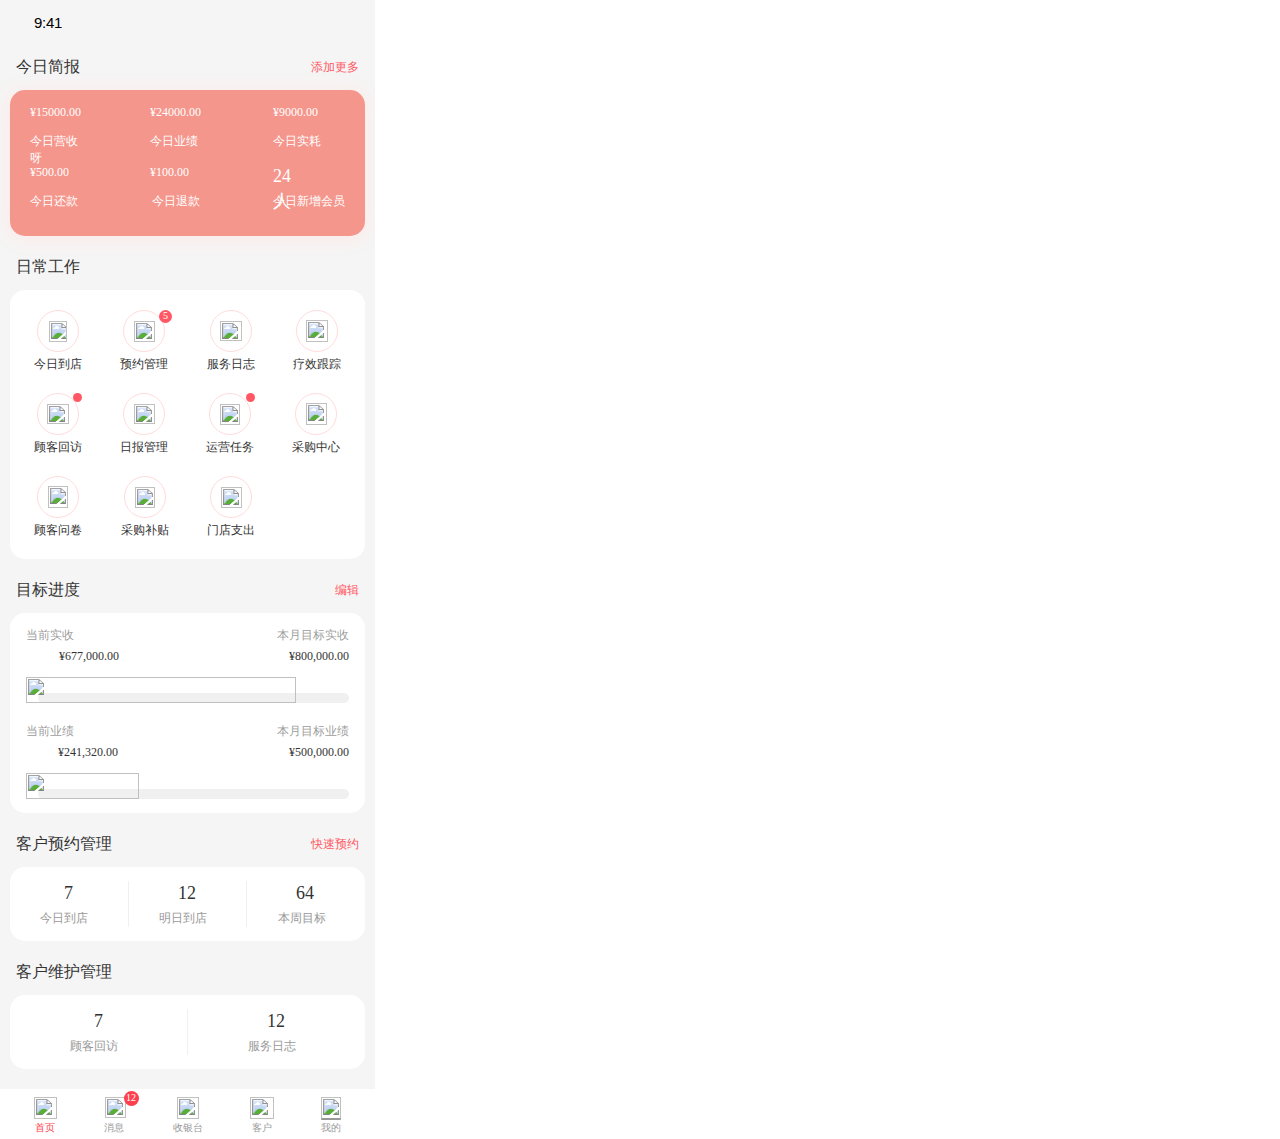
==== commit b2218065: "修改" ====
--- a/lanhu/lanhu.html
+++ b/lanhu/lanhu.html
@@ -1694,7 +1694,7 @@
           <span class="word5">¥9000.00</span>
         </div>
         <div class="main2">
-          <span class="info2">今日营收</span>
+          <span class="info2">今日营收呀</span>
           <img class="icon3"
             src="https://lanhu.oss-cn-beijing.aliyuncs.com/SketchPng67cda877c8667015124c4ffbf5ed3ef7a97d4aaca83a80cc54b0470ccddef4f8" />
           <span class="txt1">今日业绩</span>
